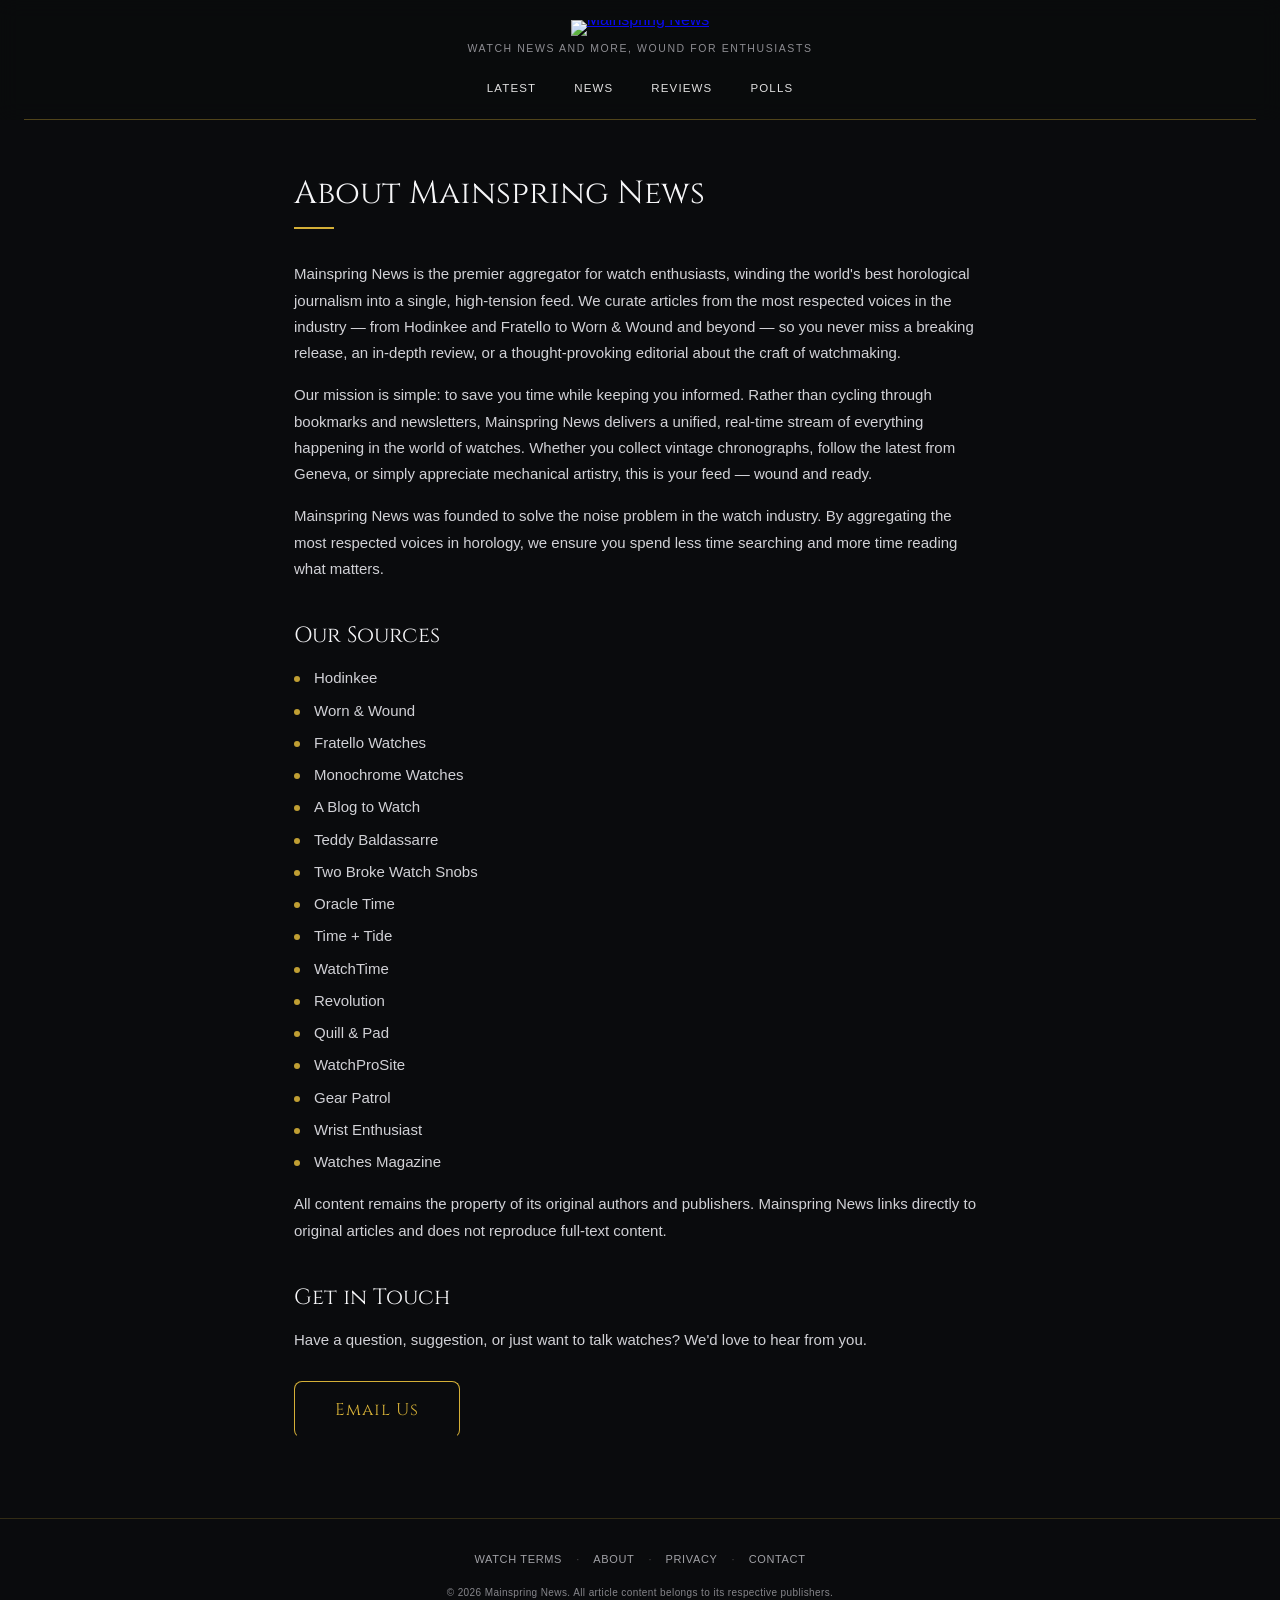
==== about.html @ 5fe0a710 "Add files via upload" ====
<!DOCTYPE html>
<html lang="en">
<head>
    <meta charset="UTF-8">
    <meta name="viewport" content="width=device-width, initial-scale=1.0">
    <title>Mainspring News — About</title>
    <meta name="description" content="About Mainspring News — the premier aggregator for watch enthusiasts.">

    <link rel="shortcut icon" href="favicon.ico?v=2" type="image/x-icon">
    <link rel="icon" href="favicon.ico?v=2" type="image/x-icon">
    <link rel="icon" type="image/png" sizes="32x32" href="coil-icon.png?v=2">
    <link rel="apple-touch-icon" href="coil-icon.png?v=2">

    <link rel="preconnect" href="https://fonts.googleapis.com">
    <link rel="preconnect" href="https://fonts.gstatic.com" crossorigin>
    <link href="https://fonts.googleapis.com/css2?family=Cinzel:wght@400;500;600;700&family=Inter:wght@300;400;500;600&display=swap" rel="stylesheet">

    <link rel="stylesheet" href="site.css">

    <!-- ═══ Google AdSense ═══ -->
    <script async src="https://pagead2.googlesyndication.com/pagead/js/adsbygoogle.js?client=ca-pub-XXXXXXXXXXXXXXXX" crossorigin="anonymous"></script>

    <style>
        /* ═══════════════════════════════════
           About Page — Page-Specific CSS
           ═══════════════════════════════════ */
        .static-page {
            max-width: 740px;
            margin: 0 auto;
            padding: 48px 24px 80px;
        }

        .static-page h2 {
            font-family: 'Cinzel', Georgia, serif;
            font-size: 32px;
            font-weight: 400;
            color: var(--text);
            margin-bottom: 8px;
        }

        .page-rule {
            display: block;
            width: 40px;
            height: 2px;
            background: var(--gold);
            border: none;
            margin-bottom: 32px;
        }

        .static-page h3 {
            font-family: 'Cinzel', Georgia, serif;
            font-size: 22px;
            font-weight: 400;
            color: var(--text);
            margin-top: 36px;
            margin-bottom: 12px;
        }

        .static-page p {
            font-size: 15px;
            line-height: 1.75;
            color: #D1D1D6;
            margin-bottom: 16px;
        }

        .static-page ul {
            list-style: none;
            padding-left: 0;
            margin-bottom: 16px;
        }

        .static-page ul li {
            font-size: 15px;
            line-height: 1.75;
            color: #D1D1D6;
            padding-left: 20px;
            position: relative;
            margin-bottom: 6px;
        }

        .static-page ul li::before {
            content: '';
            position: absolute;
            left: 0; top: 11px;
            width: 6px; height: 6px;
            border-radius: 50%;
            background: var(--gold);
            opacity: 0.9;
        }

        .static-page a {
            color: var(--gold);
            text-decoration: none;
            border-bottom: 1px solid transparent;
            transition: border-color 0.2s;
        }

        .static-page a:hover { border-bottom-color: var(--gold); }

        .email-cta {
            display: inline-block;
            font-family: 'Cinzel', Georgia, serif;
            font-size: 17px;
            font-weight: 400;
            letter-spacing: 0.06em;
            color: var(--gold);
            background: transparent;
            border: 1px solid var(--gold);
            border-radius: 8px;
            padding: 14px 40px;
            text-decoration: none;
            transition: background 0.25s, color 0.25s, box-shadow 0.25s, transform 0.2s;
            margin-top: 12px;
        }

        .email-cta:hover {
            background: var(--gold);
            color: var(--bg);
            box-shadow: 0 4px 20px rgba(212, 175, 55, 0.25);
            transform: translateY(-1px);
            border-bottom-color: var(--gold);
        }

        @media (max-width: 640px) {
            .static-page { padding: 32px 16px 60px; }
            .static-page h2 { font-size: 26px; }
        }
    </style>
</head>
<body>

    <!-- ═══ Header ═══ -->
    <header class="site-header">
        <div class="logo-group">
            <a href="index.html">
                <img class="logo-img" src="https://mainspring.news/full-logo.png" alt="Mainspring News">
            </a>
        </div>
        <p class="tagline">Watch News and More, Wound for Enthusiasts</p>
        <nav class="site-nav">
            <a class="nav-link" href="index.html">Latest</a>
            <a class="nav-link" href="news.html">News</a>
            <a class="nav-link" href="reviews.html">Reviews</a>
            <a class="nav-link" href="polls.html">Polls</a>
        </nav>
        <hr class="header-border">
    </header>

    <!-- ═══ Main ═══ -->
    <main>
        <div class="static-page">
            <h2>About Mainspring News</h2>
            <hr class="page-rule">
            <p>Mainspring News is the premier aggregator for watch enthusiasts, winding the world's best horological journalism into a single, high-tension feed. We curate articles from the most respected voices in the industry &mdash; from Hodinkee and Fratello to Worn &amp; Wound and beyond &mdash; so you never miss a breaking release, an in-depth review, or a thought-provoking editorial about the craft of watchmaking.</p>
            <p>Our mission is simple: to save you time while keeping you informed. Rather than cycling through bookmarks and newsletters, Mainspring News delivers a unified, real-time stream of everything happening in the world of watches. Whether you collect vintage chronographs, follow the latest from Geneva, or simply appreciate mechanical artistry, this is your feed &mdash; wound and ready.</p>
            <p>Mainspring News was founded to solve the noise problem in the watch industry. By aggregating the most respected voices in horology, we ensure you spend less time searching and more time reading what matters.</p>

            <h3>Our Sources</h3>
            <ul>
                <li>Hodinkee</li>
                <li>Worn &amp; Wound</li>
                <li>Fratello Watches</li>
                <li>Monochrome Watches</li>
                <li>A Blog to Watch</li>
                <li>Teddy Baldassarre</li>
                <li>Two Broke Watch Snobs</li>
                <li>Oracle Time</li>
                <li>Time + Tide</li>
                <li>WatchTime</li>
                <li>Revolution</li>
                <li>Quill &amp; Pad</li>
                <li>WatchProSite</li>
                <li>Gear Patrol</li>
                <li>Wrist Enthusiast</li>
                <li>Watches Magazine</li>
            </ul>
            <p>All content remains the property of its original authors and publishers. Mainspring News links directly to original articles and does not reproduce full-text content.</p>

            <h3>Get in Touch</h3>
            <p>Have a question, suggestion, or just want to talk watches? We'd love to hear from you.</p>
            <a class="email-cta" href="mailto:mainspring.watchnews@gmail.com?subject=Inquiry from Mainspring News" target="_blank" rel="noopener noreferrer">Email Us</a>
        </div>
    </main>

    <button class="back-to-top" id="backToTop" aria-label="Back to top">
        <svg width="16" height="16" viewBox="0 0 24 24" fill="none" stroke="currentColor" stroke-width="2.5" stroke-linecap="round" stroke-linejoin="round">
            <polyline points="18 15 12 9 6 15"></polyline>
        </svg>
    </button>

    <!-- ═══ Footer ═══ -->
    <footer class="site-footer">
        <div class="footer-links">
            <a class="footer-link" href="watch-terms.html">Watch Terms</a>
            <span class="footer-link-sep">&middot;</span>
            <a class="footer-link" href="about.html">About</a>
            <span class="footer-link-sep">&middot;</span>
            <a class="footer-link" href="privacy.html">Privacy</a>
            <span class="footer-link-sep">&middot;</span>
            <a class="footer-link" href="mailto:mainspring.watchnews@gmail.com?subject=Inquiry from Mainspring News" target="_blank" rel="noopener noreferrer">Contact</a>
        </div>
        <p class="footer-copy">&copy; 2026 Mainspring News. All article content belongs to its respective publishers.</p>
    </footer>

    <script>
        const backToTopBtn = document.getElementById('backToTop');
        window.addEventListener('scroll', () => {
            backToTopBtn.classList.toggle('visible', window.scrollY > 400);
        }, { passive: true });
        backToTopBtn.addEventListener('click', () => window.scrollTo({ top: 0, behavior: 'smooth' }));
    </script>
</body>
</html>
---- site.css ----
/* ═══════════════════════════════════════════════════
   Mainspring News — Shared Stylesheet
   Used by: index.html, news.html, reviews.html,
            article.html, polls.html, watch-terms.html,
            about.html, privacy.html
   ═══════════════════════════════════════════════════ */

*, *::before, *::after {
    margin: 0;
    padding: 0;
    box-sizing: border-box;
}

:root {
    --bg:          #0A0B0D;
    --surface:     #14161A;
    --gold:        #D4AF37;
    --gold-hover:  #BF9D2E;
    --gold-dim:    rgba(212, 175, 55, 0.15);
    --text:        #F5F5F7;
    --text-muted:  #A1A1A6;
    --border:      #1E2028;
    --border-gold: rgba(212, 175, 55, 0.3);
    --skeleton:    #1A1D24;
    --shadow:      0 1px 4px rgba(0,0,0,0.3), 0 4px 16px rgba(0,0,0,0.2);
    --shadow-hover:0 8px 24px rgba(0,0,0,0.45), 0 2px 8px rgba(212,175,55,0.08);
}

html { scroll-behavior: smooth; }

body {
    font-family: -apple-system, BlinkMacSystemFont, 'SF Pro Display',
                 'Helvetica Neue', 'Roboto', sans-serif;
    background: var(--bg);
    color: var(--text);
    line-height: 1.6;
    -webkit-font-smoothing: antialiased;
    -moz-osx-font-smoothing: grayscale;
}

/* ═══════════════════════════════════
   Sticky Header
   ═══════════════════════════════════ */
.site-header {
    position: sticky;
    top: 0;
    z-index: 200;
    text-align: center;
    padding: 20px 24px 0;
    background: rgba(10, 11, 13, 0.82);
    backdrop-filter: blur(10px);
    -webkit-backdrop-filter: blur(10px);
}

.header-border {
    display: block;
    height: 1px;
    background: var(--gold);
    border: none;
    margin-top: 14px;
    opacity: 0.35;
}

.logo-group {
    display: flex;
    align-items: center;
    justify-content: center;
    margin-bottom: 4px;
}

.logo-group a { display: block; line-height: 0; }

.logo-img {
    max-height: 80px;
    width: auto;
    display: block;
    mix-blend-mode: screen;
}

.site-header .tagline {
    font-size: 10.5px;
    font-weight: 400;
    letter-spacing: 0.15em;
    text-transform: uppercase;
    color: #8E8E93;
    margin-bottom: 14px;
}

/* ── Nav ── */
.site-nav {
    display: flex;
    justify-content: center;
    flex-wrap: wrap;
    gap: 2px;
}

.nav-link {
    font-size: 11.5px;
    font-weight: 500;
    letter-spacing: 0.1em;
    text-transform: uppercase;
    color: #E0E0E0;
    background: none;
    border: none;
    padding: 8px 18px;
    cursor: pointer;
    transition: color 0.2s;
    position: relative;
    text-decoration: none;
    display: inline-block;
}

.nav-link::after {
    content: '';
    position: absolute;
    bottom: 0;
    left: 50%;
    transform: translateX(-50%);
    width: 0;
    height: 2px;
    background: var(--gold);
    transition: width 0.25s ease;
}

.nav-link:hover         { color: var(--text); }
.nav-link.active        { color: var(--gold); }
.nav-link.active::after { width: 22px; }

/* ═══════════════════════════════════
   Article Cards (shared grid)
   ═══════════════════════════════════ */
.articles-grid {
    display: grid;
    grid-template-columns: repeat(3, 1fr);
    gap: 22px;
}

.article-card {
    background: var(--surface);
    border-radius: 10px;
    overflow: hidden;
    border: 1px solid var(--border);
    box-shadow: var(--shadow);
    transition: box-shadow 0.3s, transform 0.3s ease, border-color 0.3s;
    display: flex;
    flex-direction: column;
    opacity: 0;
    animation: fadeUp 0.4s ease forwards;
}

.article-card:hover {
    box-shadow: var(--shadow-hover);
    transform: translateY(-4px);
    border-color: var(--gold);
}

.card-image-container {
    position: relative;
    width: 100%;
    aspect-ratio: 16 / 9;
    overflow: hidden;
    background: #101214;
    display: block;
    text-decoration: none;
}

.card-image-container > img {
    position: absolute;
    inset: 0;
    width: 100%; height: 100%;
    object-fit: cover;
    filter: brightness(0.9);
    transition: transform 0.4s ease;
}

.article-card:hover .card-image-container > img { transform: scale(1.04); }

.card-source {
    position: absolute;
    top: 10px; left: 10px;
    font-size: 9px;
    font-weight: 600;
    letter-spacing: 0.1em;
    text-transform: uppercase;
    background: rgba(10, 11, 13, 0.82);
    color: var(--gold);
    padding: 4px 9px;
    border-radius: 4px;
    backdrop-filter: blur(6px);
    border: 1px solid rgba(212, 175, 55, 0.12);
    z-index: 2;
}

.card-image-placeholder {
    position: absolute;
    inset: 0;
    background: #14161A;
    display: flex;
    align-items: center;
    justify-content: center;
}

.card-image-placeholder img {
    width: auto;
    height: 50%;
    object-fit: contain;
    opacity: 0.5;
    mix-blend-mode: screen;
    filter: brightness(0.7);
}

.card-body {
    padding: 18px;
    display: flex;
    flex-direction: column;
    flex: 1;
}

.card-headline {
    font-size: 1.1rem;
    font-weight: 600;
    line-height: 1.4;
    color: #E0E0E0;
    margin-bottom: 8px;
    letter-spacing: -0.01em;
}

.card-headline a {
    color: inherit;
    text-decoration: none;
    transition: color 0.2s;
}

.card-headline a:hover { color: var(--gold); }

.card-summary {
    font-size: 13px;
    line-height: 1.6;
    color: var(--text-muted);
    margin-bottom: 14px;
    display: -webkit-box;
    -webkit-line-clamp: 2;
    -webkit-box-orient: vertical;
    overflow: hidden;
    flex: 1;
}

.card-footer {
    display: flex;
    justify-content: space-between;
    align-items: center;
    gap: 8px;
}

.card-date {
    font-size: 10px;
    color: #86868B;
    letter-spacing: 0.04em;
}

.card-read-time {
    font-size: 10px;
    color: #E0E0E0;
    letter-spacing: 0.04em;
    opacity: 0.55;
    white-space: nowrap;
}

/* ── No Results ── */
.no-results {
    grid-column: 1 / -1;
    text-align: center;
    padding: 60px 24px;
}

.no-results h3 {
    font-size: 24px;
    font-weight: 600;
    margin-bottom: 8px;
    color: var(--text);
}

.no-results p { font-size: 14px; color: var(--text-muted); }

/* ═══════════════════════════════════
   Ad Placeholder
   ═══════════════════════════════════ */
.ad-placeholder {
    background: var(--surface);
    border: 1px dashed rgba(30, 32, 40, 0.8);
    border-radius: 8px;
    display: flex;
    align-items: center;
    justify-content: center;
    min-height: 96px;
    position: relative;
}

.ad-label {
    font-size: 9px;
    letter-spacing: 0.14em;
    text-transform: uppercase;
    color: #3A3A3C;
    user-select: none;
}

/* ═══════════════════════════════════
   Load More
   ═══════════════════════════════════ */
.load-more-wrapper { text-align: center; padding: 40px 24px 0; }

.load-more-btn {
    font-family: 'Cinzel', Georgia, serif;
    font-size: 17px;
    font-weight: 400;
    letter-spacing: 0.06em;
    color: var(--gold);
    background: transparent;
    border: 1px solid var(--gold);
    border-radius: 8px;
    padding: 16px 48px;
    cursor: pointer;
    transition: background 0.25s, color 0.25s, box-shadow 0.25s, transform 0.2s;
    text-decoration: none;
    display: inline-block;
}

.load-more-btn:hover {
    background: var(--gold);
    color: var(--bg);
    box-shadow: 0 4px 20px rgba(212, 175, 55, 0.25);
    transform: translateY(-1px);
}

.load-more-btn.exhausted {
    border-color: var(--border);
    color: var(--text-muted);
    pointer-events: none;
}

/* ═══════════════════════════════════
   Back to Top
   ═══════════════════════════════════ */
.back-to-top {
    position: fixed;
    bottom: 32px; right: 32px;
    width: 42px; height: 42px;
    background: var(--gold);
    color: var(--bg);
    border: none;
    border-radius: 50%;
    cursor: pointer;
    display: flex;
    align-items: center;
    justify-content: center;
    opacity: 0;
    visibility: hidden;
    transition: opacity 0.3s, visibility 0.3s, transform 0.2s;
    box-shadow: 0 2px 14px rgba(212, 175, 55, 0.3);
    z-index: 100;
}

.back-to-top.visible { opacity: 1; visibility: visible; }
.back-to-top:hover   { transform: translateY(-2px); background: var(--gold-hover); }

/* ═══════════════════════════════════
   Footer
   ═══════════════════════════════════ */
.site-footer {
    text-align: center;
    padding: 28px 24px 36px;
    border-top: 1px solid rgba(212, 175, 55, 0.2);
}

.footer-disclosure {
    font-size: 11px;
    line-height: 1.7;
    color: var(--text-muted);
    max-width: 640px;
    margin: 0 auto 10px;
}

.footer-links {
    display: flex;
    justify-content: center;
    align-items: center;
    flex-wrap: wrap;
    gap: 6px;
    margin-bottom: 12px;
}

.footer-link {
    font-size: 11px;
    font-weight: 500;
    letter-spacing: 0.06em;
    text-transform: uppercase;
    color: var(--text-muted);
    text-decoration: none;
    padding: 4px 8px;
    transition: color 0.2s;
    background: none;
    border: none;
    cursor: pointer;
}

.footer-link:hover   { color: var(--gold); }
.footer-link-sep     { color: #48484A; font-size: 11px; user-select: none; }
.footer-copy         { font-size: 10px; color: #86868B; letter-spacing: 0.04em; }

/* ═══════════════════════════════════
   Responsive
   ═══════════════════════════════════ */
@media (max-width: 1024px) {
    .articles-grid { grid-template-columns: repeat(2, 1fr); gap: 18px; }
}

@media (max-width: 640px) {
    .site-header  { padding: 16px 16px 0; }
    .logo-img     { max-height: 52px; }
    .site-header .tagline { font-size: 8.5px; letter-spacing: 0.12em; margin-bottom: 10px; }
    .nav-link     { font-size: 10px; padding: 6px 10px; }
    .articles-grid { grid-template-columns: 1fr; gap: 14px; }
    .back-to-top  { bottom: 20px; right: 20px; width: 38px; height: 38px; }
}

/* ═══════════════════════════════════
   Animations
   ═══════════════════════════════════ */
@keyframes fadeUp {
    from { opacity: 0; transform: translateY(10px); }
    to   { opacity: 1; transform: translateY(0); }
}

@keyframes pulse {
    0%, 100% { opacity: 1; }
    50%       { opacity: 0.4; }
}

@keyframes spin { to { transform: rotate(360deg); } }
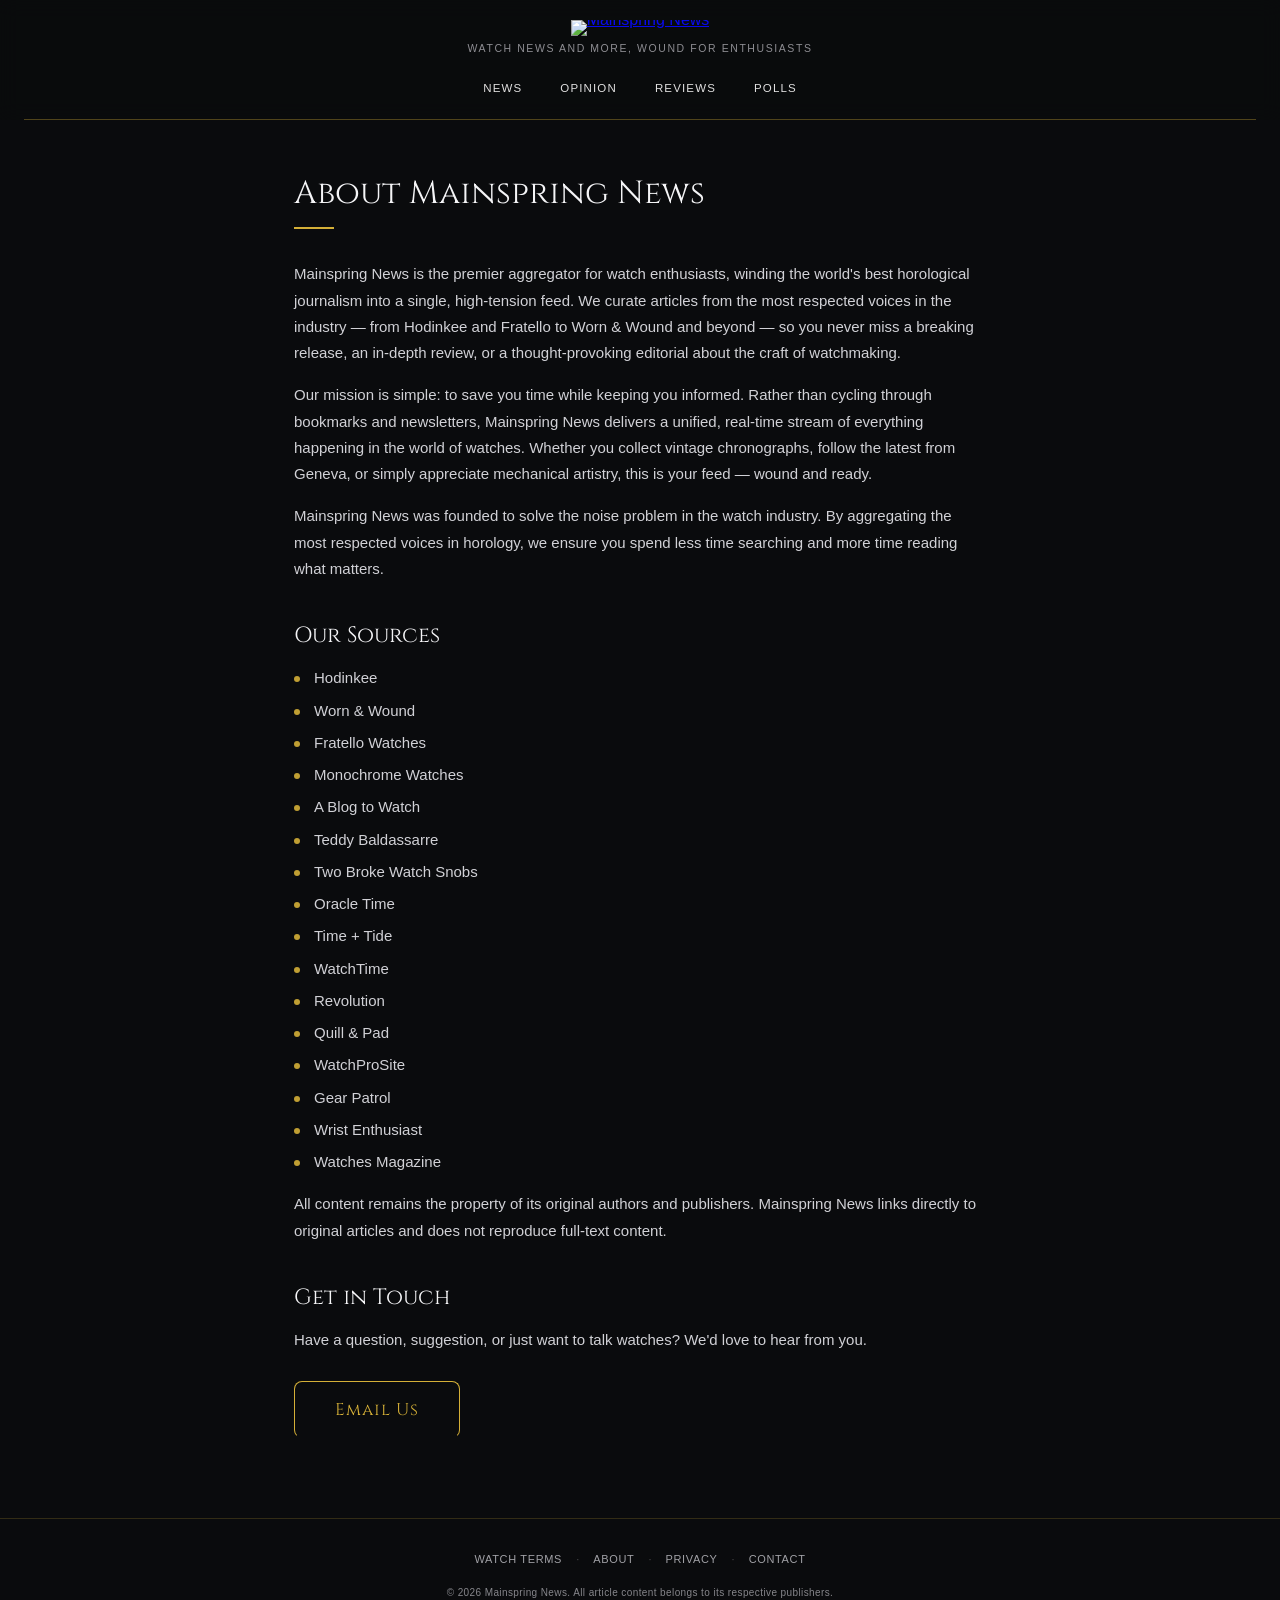
==== commit 26797a49: "Add files via upload" ====
--- a/about.html
+++ b/about.html
@@ -132,17 +132,18 @@
     <!-- ═══ Header ═══ -->
     <header class="site-header">
         <div class="logo-group">
-            <a href="index.html">
+            <a href="opinion.html">
                 <img class="logo-img" src="https://mainspring.news/full-logo.png" alt="Mainspring News">
             </a>
         </div>
         <p class="tagline">Watch News and More, Wound for Enthusiasts</p>
-        <nav class="site-nav">
-            <a class="nav-link" href="index.html">Latest</a>
+        <nav class="site-nav" aria-label="Primary">
             <a class="nav-link" href="news.html">News</a>
+            <a class="nav-link" href="opinion.html">Opinion</a>
             <a class="nav-link" href="reviews.html">Reviews</a>
             <a class="nav-link" href="polls.html">Polls</a>
         </nav>
+        <script src="nav.js"></script>
         <hr class="header-border">
     </header>
 
--- a/site.css
+++ b/site.css
@@ -1,6 +1,6 @@
 /* ═══════════════════════════════════════════════════
    Mainspring News — Shared Stylesheet
-   Used by: index.html, news.html, reviews.html,
+   Used by: opinion.html, news.html, reviews.html,
             article.html, polls.html, watch-terms.html,
             about.html, privacy.html
    ═══════════════════════════════════════════════════ */
@@ -122,7 +122,7 @@
     transition: width 0.25s ease;
 }
 
-.nav-link:hover         { color: var(--text); }
+.nav-link:hover         { color: var(--gold); }
 .nav-link.active        { color: var(--gold); }
 .nav-link.active::after { width: 22px; }
 
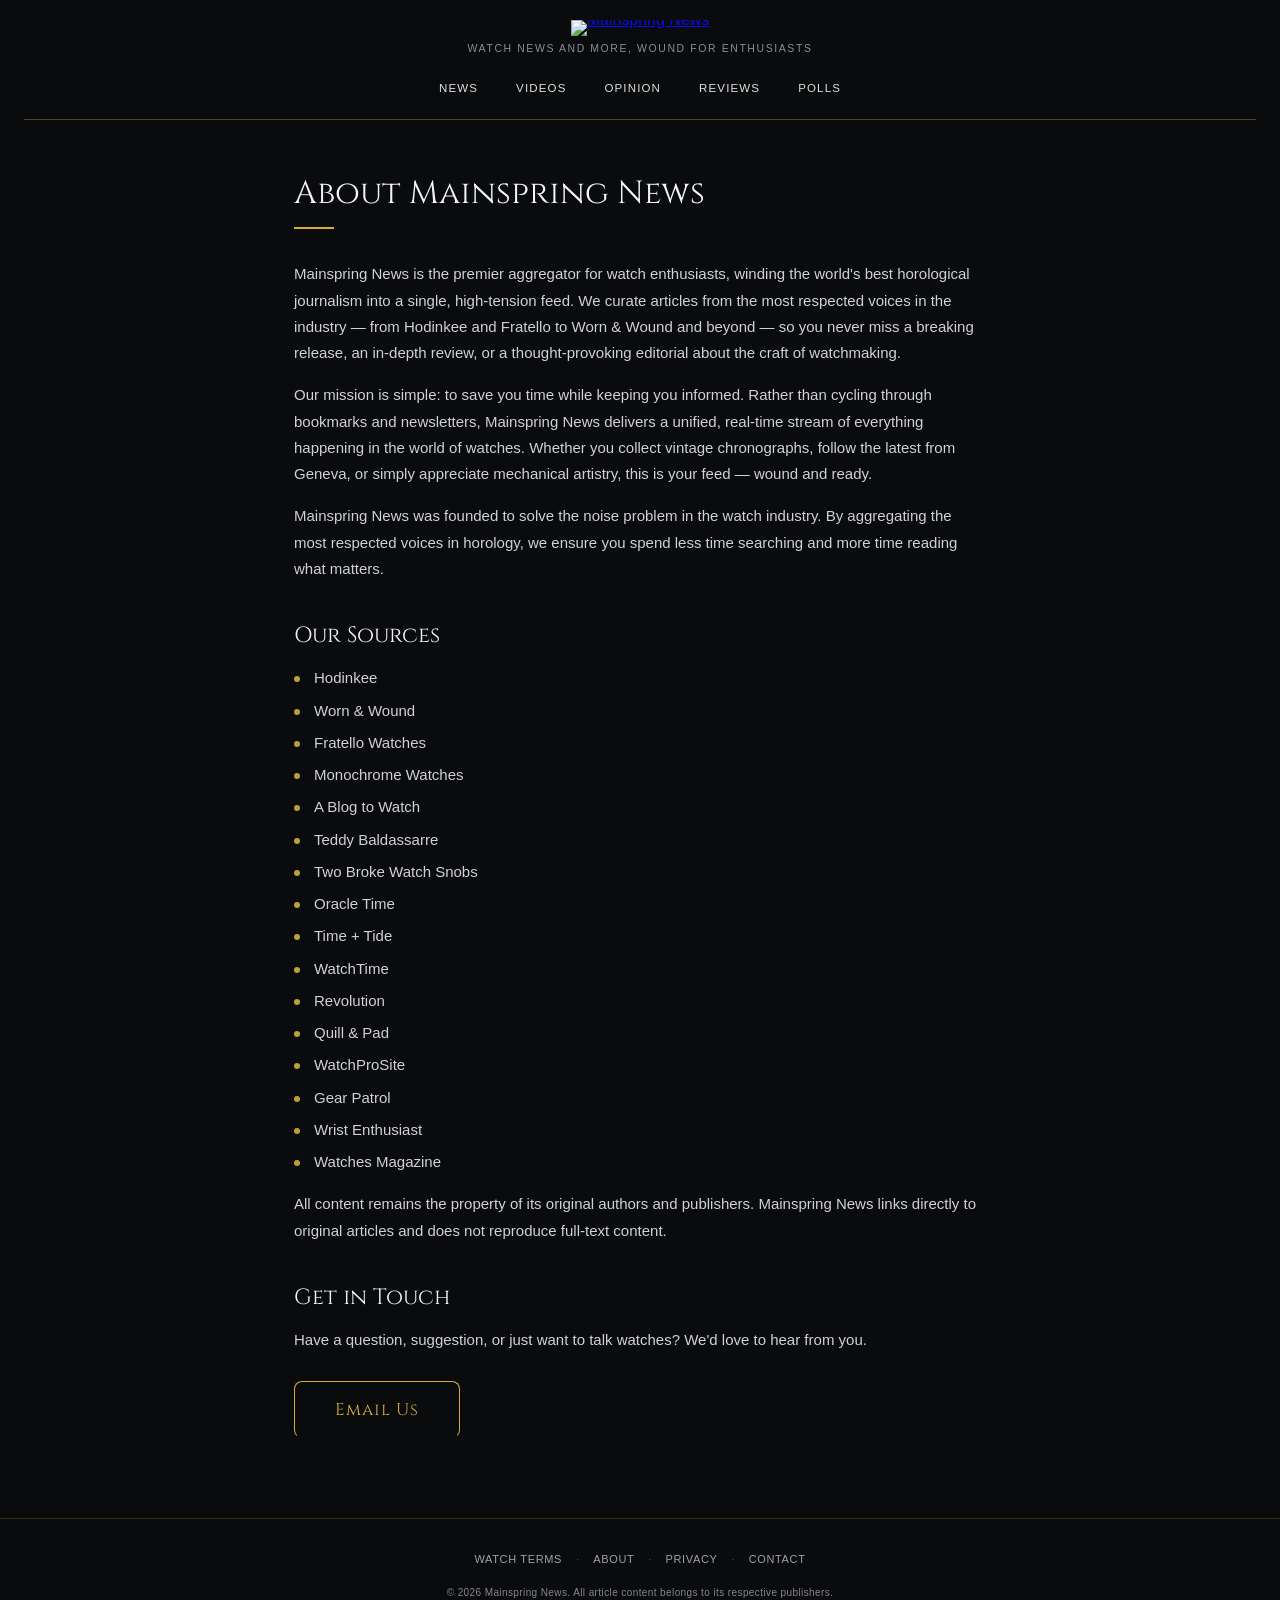
==== commit 2dd66c1c: "Add files via upload" ====
--- a/about.html
+++ b/about.html
@@ -132,13 +132,14 @@
     <!-- ═══ Header ═══ -->
     <header class="site-header">
         <div class="logo-group">
-            <a href="opinion.html">
+            <a href="news.html">
                 <img class="logo-img" src="https://mainspring.news/full-logo.png" alt="Mainspring News">
             </a>
         </div>
         <p class="tagline">Watch News and More, Wound for Enthusiasts</p>
         <nav class="site-nav" aria-label="Primary">
             <a class="nav-link" href="news.html">News</a>
+            <a class="nav-link" href="videos.html">Videos</a>
             <a class="nav-link" href="opinion.html">Opinion</a>
             <a class="nav-link" href="reviews.html">Reviews</a>
             <a class="nav-link" href="polls.html">Polls</a>
